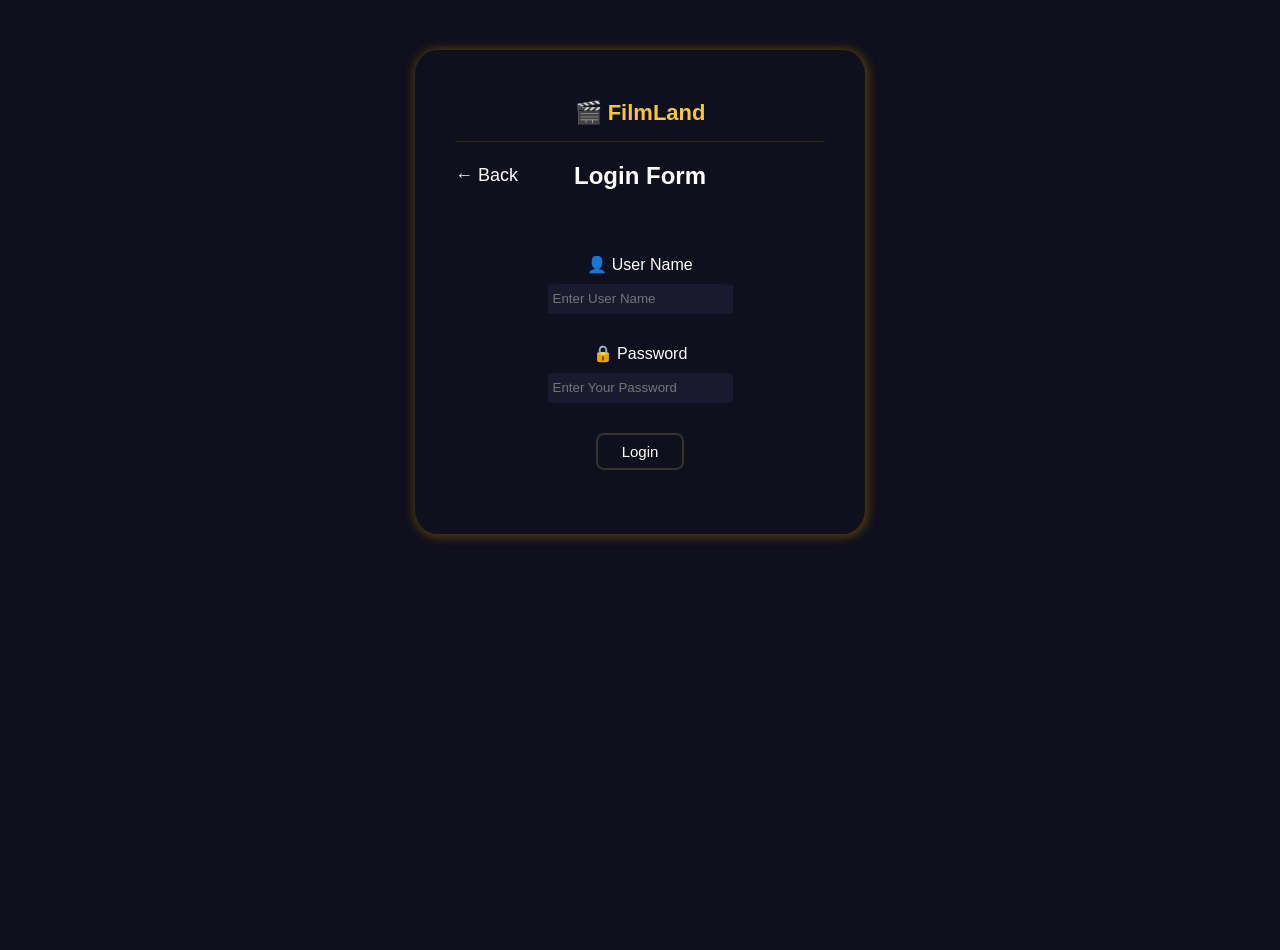
==== login.html @ 82be32e5 "first commit" ====
<!doctype html>
<html lang="en">
  <head>
    <meta charset="UTF-8" />
    <meta name="viewport" content="width=device-width, initial-scale=1.0" />
    <link rel="stylesheet" href="css/style.css" />
    <title>Login</title>
  </head>
  <body>
    <section class="login-section">
      <form class="form-login">
        <div class="logo-style">
          <p class="logo">🎬 FilmLand</p>
        </div>
        <div class="header-login">
          <a href="index.html" class="back-a">← Back</a>
          <h2 class="h-login">Login Form</h2>
        </div>
        <div class="form-style">
          <label for="user">👤 User Name</label>
          <input
            type="text"
            id="user"
            class="user-login input"
            placeholder="Enter User Name"
             autocomplete="off"
          />
          <label for="pass">🔒 Password</label>
          <input
            type="password"
            id="pass"
            class="pass-login input"
            placeholder="Enter Your Password"
             autocomplete="off"
          />
          <button class="loginPage-btn">Login</button>
        </div>
      </form>
      <div class="error">
      </div>
    </section>

    <script src="js/login.js"></script>
  </body>
</html>
---- css/style.css ----
* {
  margin: 0;
  padding: 0;
  box-sizing: border-box;
  text-decoration: none;
  list-style: none;
}
/******************* light mode *********************/
.light-mode {
  background: #f5f5f5;
  color: #1a1a2e;
}
.light-mode .header {
  background: #ffffff;
  box-shadow: 0 2px 15px rgba(0, 0, 0, 0.1);
}
.light-mode .logo {
  color: rgb(229, 179, 46);
}
.light-mode .search-input,
.light-mode .search-btn {
  background: #f5f5f5;
  border-color: #ddd;
  color: #1a1a2e;
}
.light-mode .theme-btn,
.light-mode .login-btn,
.light-mode .hamburger {
  color: #1a1a2e;
  border-color: #ddd;
}
.light-mode .menu-link {
  color: #1a1a2e;
}
.light-mode .leftBtn,
.light-mode .rightBtn {
  background: #f5f5f5;
  box-shadow: 0 2px 5px rgba(0, 0, 0, 0.7);
  color: black;
}
.light-mode .featured-section > h2,
.light-mode .popular-section > h2 {
  color: #050505;
}
.light-mode .login-section {
  background: #ffffff;
  box-shadow: 0 2px 15px rgba(0, 0, 0, 0.2);
  border: 1px solid #ddd;
}
.light-mode .back-a {
  color: rgb(0, 0, 0);
}
.light-mode .back-a:hover {
  color: rgba(229, 179, 46, 0.7);
}
.light-mode .user-login,
.light-mode .pass-login {
  background: #f5f5f5;
}
.light-mode .loginPage-btn {
  color: rgb(0, 0, 0);
}
.light-mode .loginPage-btn:hover {
  border: 2px solid #333;
  color: #f5c542;
  border-color: #f5c542;
}
.light-mode .user-name {
  color: rgb(0, 0, 0);
}

.light-mode .user-login,
.light-mode .pass-login {
  color: #1a1a2e;
}

/****************start**************/
body {
  font-family: "Segoe UI", Tahoma, Arial, sans-serif;
  background: #0f0f1e;
  color: white;
  min-height: 100vh;

  height: auto;
}
.activeSection {
  display: block !important;
  visibility: visible !important;
}

/* ******** نوار ابزار ******** */
.header {
  background: #1a1a2e;
  top: 0;
  z-index: 1000;
}

.header-inner {
  display: flex;
  align-items: center;
  justify-content: center;
  gap: 20px;
  padding: 15px 30px;
  width: 100%;
  margin: 0 auto;
}

/* ********لوگو *********/
.logo {
  color: #f5c542;
  font-size: 22px;
  font-weight: bold;
}

.logo:hover {
  opacity: 0.8;
}

/* ********فرم جستجو *********/
.search-form {
  width: 45%;
  display: flex;
  align-items: center;
  justify-content: center;
  gap: 8px;
  position: relative;
}

.search-input {
  width: 85%;
  padding: 12px 18px;
  border: 2px solid #333;
  border-radius: 10px;
  background: #0f0f1e;
  color: white;
  font-size: 15px;
  transition: 0.3s;
  font-size: 16px;
}

.search-btn {
  padding: 10px 16px;
  background: #0f0f1e;
  color: #0f0f1e;
  border: none;
  border-top-right-radius: 10px;
  border-bottom-right-radius: 10px;
  font-size: 16px;
  cursor: pointer;
  transition: 0.5s;
  position: absolute;
  top: 5%;
  right: 8%;
  border-left: 1px solid #333;
}

.search-btn:hover {
  border-left: 1px solid gray;
  transform: scaleX(1.1);
}

.theme-btn,
.login-btn,
.hamburger {
  padding: 6px 14px;
  background: transparent;
  color: white;
  border: 2px solid #333;
  border-radius: 10px;
  font-size: 14px;
  cursor: pointer;
  transition: all 0.5s;
}

.theme-btn:hover,
.login-btn:hover,
.hamburger:hover {
  border-color: #f5c542;
  color: #f5c542;
}
.user-name {
  color: white;
  font-size: 14px;
}
.hamburger {
  font-size: 20px;
  display: none;
}
.header-actions {
  position: relative;
}
.menu {
  display: flex;
  justify-content: center;
  align-items: center;
  gap: 15px;
  color: white;
  transition: 0.5s;
}
.menu-link {
  color: white;
  font-size: 14px;
  padding-bottom: 8px;
  transition: all 0.3s;
  position: relative;
}
.menu-link::after {
  content: "";
  position: absolute;
  bottom: 0;
  left: 0;
  width: 0;
  height: 2px;
  background: #f5c542;
  transition: all 0.5s;
}
.menu-link:hover::after {
  width: 100%;
}
.menu-link:hover {
  color: #f5c542;
}

/* ******** منوی همبرگری ******** */
.Ham-menu {
  width: 250px;
  display: flex;
  flex-direction: column;
  background: #16213e;
  border-top: 1px solid #333;
  padding: 15px 30px;
  gap: 5px;
  position: absolute;
  z-index: 1000;
  left: 0%;
  top: 100%;
  border-radius: 10px;
  box-shadow: 0 10px 30px rgba(0, 0, 0, 0.5);
  opacity: 0;
  visibility: hidden;
  transition: all 0.5s;
}

.active {
  opacity: 0.7;
  visibility: visible;
}

.Ham-link {
  color: white;
  text-decoration: none;
  padding: 12px 15px;
  border-radius: 8px;
  transition: 0.3s;
  font-size: 20px;
}

.Ham-link:hover {
  background: #f5c542;
  color: #0f0f1e;
}

/* ******** اسلایدر ******** */
.section-Slide {
  position: relative;
  width: 100%;
  height: 500px;
  overflow: hidden;
  margin: 0 auto;
  display: none;
  visibility: hidden;
}
.slide {
  width: 100%;
  height: 100%;
  overflow: hidden;
  position: relative;
  display: none;
}
.Film-Info {
  position: absolute;
  bottom: 0;
  left: 2%;
  right: 0;
  padding: 20px 25px;
  width: 300px;
  height: 150px;
  background: rgba(0, 0, 0, 0.5);
  border-radius: 5%;
  color: white;
  display: flex;
  flex-direction: column;
  gap: 8px;
}
.slideImg {
  width: 100%;
  height: 100%;
  background: #0f0f1e;
  object-fit: cover;
}

/* ******** دکمه چپ و راست اسلایدر ******** */

.SlideBx {
  position: absolute;
  top: 50%;
  width: 50px;
  height: 50px;
  display: flex;
  align-items: center;
  justify-content: center;
  cursor: pointer;
  color: #dddde1;
  font-size: 40px;
  border-radius: 50%;
  background: rgba(255, 255, 255, 0.1);
  transition: all 0.5s;
  z-index: 10;
}

.rightSlide {
  right: 70px;
}
.leftSlide {
  left: 70px;
}
.SlideBx:hover {
  transform: scale(1.1);
  background: #f5c542;
  color: #0f0f1e;
}

/* ********featured Cards ******** */
.featured-section {
  width: 100%;
  position: relative;
  display: none;
  visibility: hidden;
}
.featured-section > h2 {
  font-size: 36px;
  padding: 30px 0 30px 140px;
  color: #f5c542;
}
.featured-Cards {
  display: flex;
  align-items: center;
  justify-content: center;
  height: 400px;
  width: 80%;
  margin: 0 auto;
  gap: 10px;
  overflow: hidden;
  padding: 10px 0;
}
.card {
  width: 100%;
  height: 100%;
  overflow: hidden;
  border-radius: 10px;
  display: none;
  border: 1px solid gray;
  transition: all 0.5s;
}
.card:hover {
  transform: scale(1.01);
}

.card > img {
  height: 70%;
  width: 100%;
  object-fit: contain;
  padding-top: 5px;
}
.featured-Scroll {
  height: 100%;
}
.featuredbx {
  position: absolute;
  top: 50%;
  width: 50px;
  height: 100px;
  display: flex;
  align-items: center;
  justify-content: center;
  cursor: pointer;
  color: #dddde1;
  font-size: 40px;
  background: rgba(255, 255, 255, 0.1);
  transition: all 0.5s;
  z-index: 10;
}

.rightBtn {
  right: 6.5%;
}
.leftBtn {
  right: 90.5%;
}
.featuredbx:hover {
  transform: scale(1.1);
  background: #f5c542;
  color: #0f0f1e;
}
.card-info {
  display: flex;
  flex-direction: column;
  justify-content: center;
  gap: 10px;
  padding: 15px 5px;
}
.card-info > h3 {
  display: flex;
  flex-wrap: wrap;
}

/* ********popular Cards ******** */
.popular-section {
  width: 100%;
  position: relative;
  display: none;
  visibility: hidden;
}
.popular-section > h2 {
  font-size: 36px;
  padding: 30px 0 30px 140px;
  color: #f5c542;
}
.popular-Cards {
  display: flex;
  align-items: center;
  justify-content: center;
  height: 400px;
  width: 80%;
  margin: 0 auto;
  gap: 10px;
  overflow: hidden;
  padding: 10px 0;
}
.card {
  width: 100%;
  height: 100%;
  overflow: hidden;
  border-radius: 10px;
  display: none;
  border: 1px solid gray;
  transition: all 0.5s;
}
.card:hover {
  transform: scale(1.01);
}
.show {
  display: block;
}
.card > img {
  height: 70%;
  width: 100%;
  object-fit: contain;
  padding-top: 5px;
}
.popular-Scroll {
  height: 100%;
}
.popularbx {
  position: absolute;
  top: 50%;
  width: 50px;
  height: 100px;
  display: flex;
  align-items: center;
  justify-content: center;
  cursor: pointer;
  color: #dddde1;
  font-size: 40px;
  background: rgba(255, 255, 255, 0.1);
  transition: all 0.5s;
  z-index: 10;
}

.rightBtn {
  right: 6.5%;
}
.leftBtn {
  right: 90.5%;
}
.popularbx:hover {
  transform: scale(1.1);
  background: #f5c542;
  color: #0f0f1e;
}
.card-info {
  display: flex;
  flex-direction: column;
  justify-content: center;
  gap: 10px;
  padding: 15px 5px;
}
.card-info > h3 {
  display: flex;
  flex-wrap: wrap;
}

/* ********search ******** */

.search-section {
  width: 60%;
  margin: 40px auto;
  padding: 0 20px;
  display: none;
  visibility: hidden;
}

.Search-content {
  display: flex;
  flex-direction: column;
  gap: 15px;
  padding-top: 15px;
}

/* card search  */
.search-card {
  display: flex;
  align-items: center;
  gap: 20px;
  padding: 15px;
  background: #1a1a2e;
  border-radius: 10px;
  border: 1px solid gray;
  cursor: pointer;
  transition: all 0.3s;
}

.search-card:hover {
  background: #16213e;
  border-color: #f5c542;
  transform: translateX(-5px);
}

/* pic */
.search-card > img {
  width: 110px;
  height: 110px;
  object-fit: cover;
  border-radius: 6px;
  background: #0f0f1e;
  flex-shrink: 0;
}

/* info */

.search-info {
  flex: 1;
  display: flex;
  flex-direction: column;
  gap: 8px;
}

.search-info h2 {
  color: white;
  font-size: 20px;
  font-weight: 600;
  margin: 0;
  transition: all 0.5s;
}

.search-card:hover .search-info h2 {
  font-size: 22px;
  color: #f5c542;
}

.search-info p {
  color: #ededed;
  font-size: 16px;
  margin: 0;
}

/* **************** Login * ****************/
.login-section {
  width: 450px;
  height: auto;
  margin: 0 auto;
  display: flex;
  flex-direction: column;
  justify-content: flex-start;
  padding: 50px 40px;
  align-items: center;
  margin-top: 50px;
  box-shadow: 1px 1px 10px 3px rgb(75, 57, 12);
  border-radius: 5%;
}
.login-section > form {
  width: 100%;
  display: flex;
  flex-direction: column;
  justify-content: center;
  align-items: center;
  /* gap: 20px; */
}

.logo-style {
  border-bottom: 1px solid rgba(68, 53, 13, 0.648);
}

.h-login {
  padding-bottom: 50px;
  padding-top: 20px;
}
.login-section > form > div {
  width: 100%;
  display: flex;
  justify-content: center;
  align-items: center;
  padding-bottom: 4%;
  position: relative;
}
.back-a {
  color: white;
  font-size: 18px;
  transition: all 0.5s;
  padding-bottom: 50px;
  padding-top: 20px;
  position: absolute;
  left: 0;
}

.form-style {
  display: flex;
  flex-direction: column;
  justify-content: center;
  align-items: center;
  gap: 10px;
}
.user-login {
  margin-bottom: 20px;
}
.pass-login {
  margin-bottom: 20px;
}
.loginPage-btn {
  padding: 8px 24px;
  background: transparent;
  color: white;
  border: 2px solid #333;
  border-radius: 8px;
  font-size: 15px;
  cursor: pointer;
  transition: all 0.5s;
}
.loginPage-btn:hover,
.back-a:hover {
  border-color: #f5c542;
  color: #f5c542;
}

.input {
  width: 50%;
  height: 30px;
  border-radius: 5%;
  padding-left: 5px;
  background: #1a1a2e;
  border: 2px solid #333;
  color: white;
  border: none;
}

/* **************** popUp * ****************/
.popUp-section {
  width: 360px;
  height: 360px;
  border-radius: 5%;
  position: fixed;
  left: 40%;
  top: 20%;
  z-index: 2000;
  border: 2px solid #f5c542;
  margin: 0 auto;
  opacity: 0;
  visibility: hidden;
  box-shadow: 1px 1px 8px 1px rgb(245, 197, 66);
  pointer-events: none;
  
}
.popUp-content {
  border-radius: 5%;
  width: 100%;
  height: 100%;
  background: rgba(26, 26, 46, 0.97);
  color: white;
  display: flex;
  flex-direction: column;
  align-items: center;
  justify-content: center;
  position: relative;
}
.popUp-content h2 {
  color: rgb(245, 197, 66);
  font-size: 24px;
}
.text-content{
  font-size: 17px;
  padding: 30px 5px 10px 5px;
  display: flex;
  flex-direction: column;
  align-items: center;
  justify-content: center;
  text-align: center;
  gap: 10px;
}
.popUp-content button {
  background: #f5c542;
  color: #0f0f1e;
  padding: 5px 12px;
  border-radius: 8%;
  font-size: 12px;
  margin-top: 20px;
  font-weight: 700;
  box-shadow: 1px 1px 10px 2px black;
  cursor: pointer;
}
.close-popUp {
  position: absolute;
  left: 3%;
  top: 3%;
  background-color: red;
  display: flex;
  align-items: center;
  justify-content: center;
  align-content: center;
  border-radius: 10%;
  cursor: pointer;
  font-size: 25px;
}
.activePop {
  opacity: 1;
  visibility: visible;
  pointer-events: auto;
}

/* Responsive */

@media (max-width: 600px) {
  .search-section {
    width: 95%;
    padding: 0 10px;
  }

  .search-card > img {
    width: 60px;
    height: 85px;
  }

  .search-info h2 {
    font-size: 15px;
  }

  .search-info p {
    font-size: 12px;
  }
}

@media (max-width: 1447px) {
  .hamburger {
    display: flex;
  }
  .header-actions {
    display: flex;
    align-items: center;
    justify-content: center;
    gap: 10px;
  }
  .menu {
    display: none;
  }
}
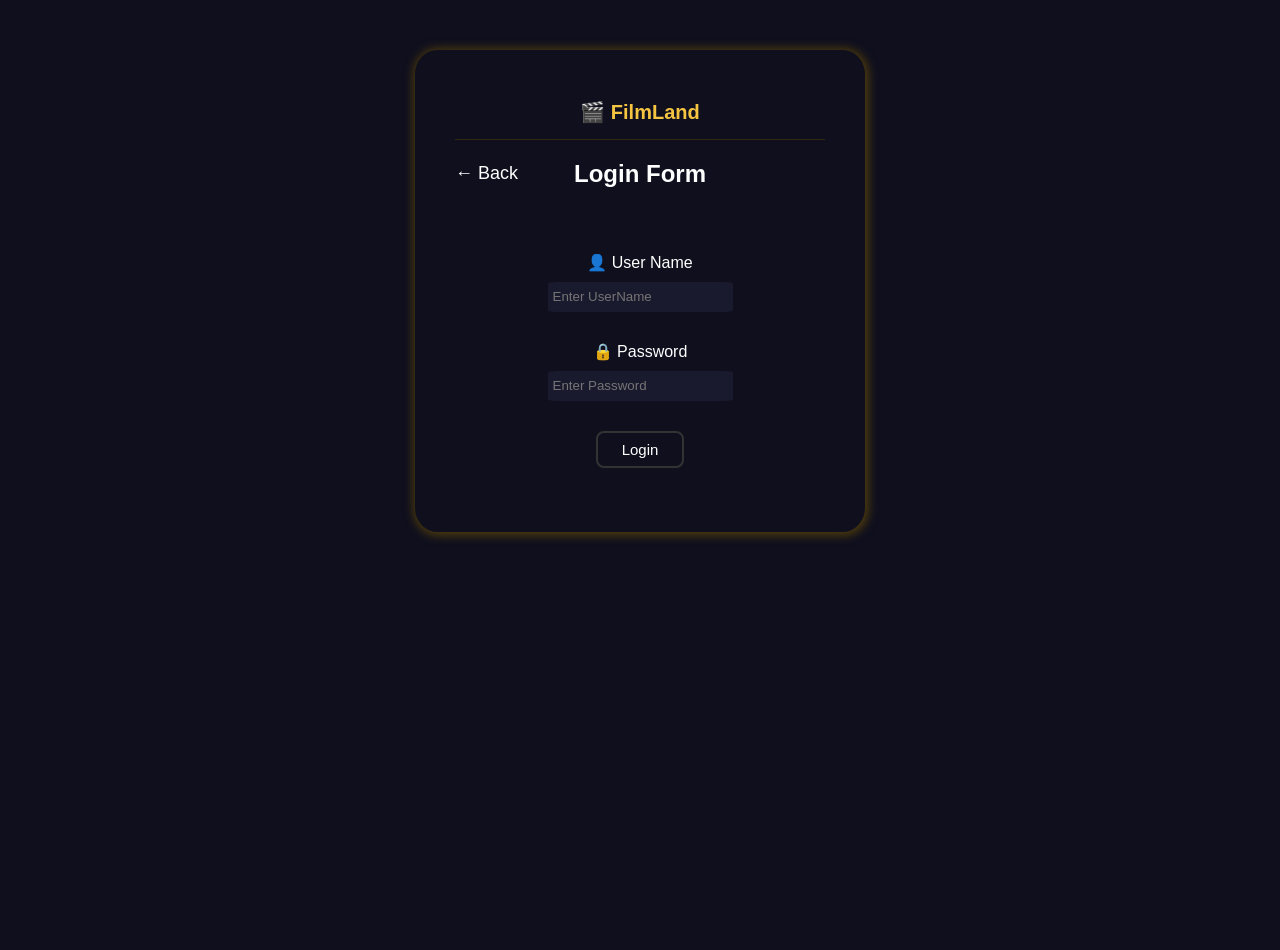
==== commit c576658d: "Add movie popup and scroll feature" ====
--- a/login.html
+++ b/login.html
@@ -22,16 +22,17 @@
             type="text"
             id="user"
             class="user-login input"
-            placeholder="Enter User Name"
-             autocomplete="off"
+            placeholder="Enter UserName"
+            autocomplete="off"
           />
           <label for="pass">🔒 Password</label>
           <input
             type="password"
             id="pass"
             class="pass-login input"
-            placeholder="Enter Your Password"
-             autocomplete="off"
+            placeholder="Enter Password"
+            autocomplete="off"
+
           />
           <button class="loginPage-btn">Login</button>
         </div>
--- a/css/style.css
+++ b/css/style.css
@@ -73,6 +73,12 @@
 .light-mode .pass-login {
   color: #1a1a2e;
 }
+.light-mode .movies-list {
+  color: #1a1a2e;
+  background-color: #f5f5f5;
+  box-shadow: 0 10px 30px rgba(0, 0, 0, 0.5);
+  border: 1px solid #333;
+}
 
 /****************start**************/
 body {
@@ -133,7 +139,6 @@
   border-radius: 10px;
   background: #0f0f1e;
   color: white;
-  font-size: 15px;
   transition: 0.3s;
   font-size: 16px;
 }
@@ -220,7 +225,47 @@
 .menu-link:hover {
   color: #f5c542;
 }
-
+.movies-menu {
+  opacity: 0;
+  visibility: hidden;
+  transition: 0.1s;
+}
+.movies-list {
+  padding: 10px 0 5px 10px;
+  margin-top: 10px;
+  position: absolute;
+  top: 100%;
+  left: 0;
+  display: flex;
+  flex-direction: column;
+  align-items: flex-start;
+  justify-content: space-evenly;
+  width: 200px;
+  height: 260px;
+  z-index: 1000;
+  border-radius: 10px;
+  color: #ccc;
+  cursor: pointer;
+  background-color: #1a1a2e;
+  box-shadow: 0 10px 30px rgba(0, 0, 0, 0.5);
+  border: 1px solid #333;
+}
+.movies-list > li {
+  transition: all 0.6s;
+  border-bottom: 1px solid transparent;
+}
+.movies-list > li:hover {
+  border-bottom: 1px solid #f5c542;
+  text-decoration: none;
+}
+.movies {
+  position: relative;
+  transition: all 0.5s;
+}
+.movies:hover .movies-menu {
+  opacity: 1;
+  visibility: visible;
+}
 /* ******** منوی همبرگری ******** */
 .Ham-menu {
   width: 250px;
@@ -337,15 +382,14 @@
   display: none;
   visibility: hidden;
 }
-.featured-section > h2 {
+.section-title {
   font-size: 36px;
   padding: 30px 0 30px 140px;
   color: #f5c542;
 }
 .featured-Cards {
-  display: flex;
-  align-items: center;
-  justify-content: center;
+  display: grid;
+  grid-template-columns: repeat(5, 1fr);
   height: 400px;
   width: 80%;
   margin: 0 auto;
@@ -405,31 +449,37 @@
 .card-info {
   display: flex;
   flex-direction: column;
-  justify-content: center;
+  justify-content: space-between;
   gap: 10px;
   padding: 15px 5px;
+  height: 30%;
+  margin-bottom: 0 !important;
 }
 .card-info > h3 {
   display: flex;
   flex-wrap: wrap;
 }
+.card-info > p {
+  margin-bottom: 0 !important;
+}
 
 /* ********popular Cards ******** */
+
 .popular-section {
   width: 100%;
   position: relative;
   display: none;
   visibility: hidden;
 }
-.popular-section > h2 {
+.section-title {
   font-size: 36px;
   padding: 30px 0 30px 140px;
   color: #f5c542;
 }
 .popular-Cards {
-  display: flex;
-  align-items: center;
-  justify-content: center;
+  display: grid;
+  grid-template-columns: repeat(5, 1fr);
+
   height: 400px;
   width: 80%;
   margin: 0 auto;
@@ -487,17 +537,6 @@
   transform: scale(1.1);
   background: #f5c542;
   color: #0f0f1e;
-}
-.card-info {
-  display: flex;
-  flex-direction: column;
-  justify-content: center;
-  gap: 10px;
-  padding: 15px 5px;
-}
-.card-info > h3 {
-  display: flex;
-  flex-wrap: wrap;
 }
 
 /* ********search ******** */
@@ -665,26 +704,26 @@
 
 /* **************** popUp * ****************/
 .popUp-section {
+  width: 100%;
+  height: 100%;
+  background: rgba(26, 26, 46, 0.5);
+  position: fixed;
+  left: 0;
+  top: 0;
+  z-index: 2000;
+  opacity: 0;
+  visibility: hidden;
+}
+.popUp-content {
+  top: 20%;
+  border: 2px solid #f5c542;
+  margin: 0 auto;
+  background: rgba(26, 26, 46, 1);
+  box-shadow: 1px 1px 8px 1px rgb(245, 197, 66);
+  border-radius: 5%;
   width: 360px;
   height: 360px;
   border-radius: 5%;
-  position: fixed;
-  left: 40%;
-  top: 20%;
-  z-index: 2000;
-  border: 2px solid #f5c542;
-  margin: 0 auto;
-  opacity: 0;
-  visibility: hidden;
-  box-shadow: 1px 1px 8px 1px rgb(245, 197, 66);
-  pointer-events: none;
-  
-}
-.popUp-content {
-  border-radius: 5%;
-  width: 100%;
-  height: 100%;
-  background: rgba(26, 26, 46, 0.97);
   color: white;
   display: flex;
   flex-direction: column;
@@ -692,11 +731,11 @@
   justify-content: center;
   position: relative;
 }
-.popUp-content h2 {
+.popUp-content> h2 {
   color: rgb(245, 197, 66);
   font-size: 24px;
 }
-.text-content{
+.text-content {
   font-size: 17px;
   padding: 30px 5px 10px 5px;
   display: flex;
@@ -706,7 +745,7 @@
   text-align: center;
   gap: 10px;
 }
-.popUp-content button {
+.popUp-content> button {
   background: #f5c542;
   color: #0f0f1e;
   padding: 5px 12px;
@@ -733,34 +772,29 @@
 .activePop {
   opacity: 1;
   visibility: visible;
-  pointer-events: auto;
 }
 
 /* Responsive */
 
-@media (max-width: 600px) {
-  .search-section {
-    width: 95%;
-    padding: 0 10px;
-  }
-
-  .search-card > img {
-    width: 60px;
-    height: 85px;
-  }
-
-  .search-info h2 {
-    font-size: 15px;
-  }
-
-  .search-info p {
+@media (max-width: 1400px) {
+  .menu-link {
     font-size: 12px;
   }
-}
-
-@media (max-width: 1447px) {
+  .logo {
+    font-size: 20px;
+  }
+  .search-form {
+    width: 40%;
+  }
+  .rightBtn {
+    right: 6%;
+  }
+}
+
+@media (max-width: 1259px) {
   .hamburger {
     display: flex;
+    font-size: 14px;
   }
   .header-actions {
     display: flex;
@@ -771,4 +805,142 @@
   .menu {
     display: none;
   }
-}
+  .rightBtn {
+    right: 5.5%;
+  }
+  .popularbx {
+    width: 40px;
+    height: 95px;
+    font-size: 35px;
+  }
+  .featuredbx {
+    width: 40px;
+    height: 95px;
+    font-size: 35px;
+  }
+}
+@media (max-width: 952px) {
+  .rightBtn {
+    right: 4.5%;
+  }
+  .logo {
+    font-size: 18px;
+  }
+  .search-form {
+    width: 40%;
+    gap: 0;
+  }
+  .search-input {
+    font-size: 12px;
+  }
+  .search-btn {
+    font-size: 12px;
+  }
+
+  .featured-Cards {
+    grid-template-columns: repeat(3, 1fr);
+  }
+  .popular-Cards {
+    grid-template-columns: repeat(3, 1fr);
+  }
+  .section-title {
+    font-size: 30px;
+    padding: 30px 0 30px 100px;
+  }
+  .card-info {
+    gap: 5px;
+    padding: 1px 10px;
+  }
+  .card-info > h3 {
+    font-size: 12px;
+  }
+  .card-info > p {
+    font-size: 12px;
+  }
+}
+@media (max-width: 856px) {
+  .header-inner {
+    gap: 5px;
+  }
+  .rightBtn {
+    right: 3.5%;
+  }
+}
+@media (max-width: 768px) {
+  .header-inner {
+    gap: 1px;
+  }
+  .search-form {
+    width: 35%;
+    gap: 0;
+  }
+ .section-title {
+    font-size:25px;
+    padding: 30px 0 30px 80px;
+  }
+}
+@media (max-width: 678px) {
+  .user-name {
+    font-size: 14px;
+    display: none;
+  }
+}
+@media (max-width: 600px) {
+  .section-title {
+    font-size:25px;
+    padding: 30px 0 30px 80px;
+  }
+  .search-section {
+    width: 95%;
+    padding: 0 10px;
+  }
+  .featured-Cards {
+    grid-template-columns: repeat(2, 1fr);
+  }
+  .popular-Cards {
+    grid-template-columns: repeat(2, 1fr);
+  }
+  .rightBtn {
+    right: 2.5%;
+  }
+  .card-info > p {
+    display: none;
+  }
+  .search-card > img {
+    width: 60px;
+    height: 85px;
+  }
+
+  .search-info h2 {
+    font-size: 15px;
+  }
+
+  .search-info p {
+    font-size: 12px;
+  }
+  .logo {
+    font-size: 15px;
+  }
+  .hamburger {
+    font-size: 12px;
+  }
+}
+
+@media (max-width: 450px) {
+  .logo {
+    display: none;
+  }
+  .search-btn {
+    width: 10px;
+  }
+  .rightBtn{
+      right: 3%;
+      width: 20px;
+
+  }
+   .leftBtn{
+      left: 3%;
+      width: 20px;
+
+  }
+}
